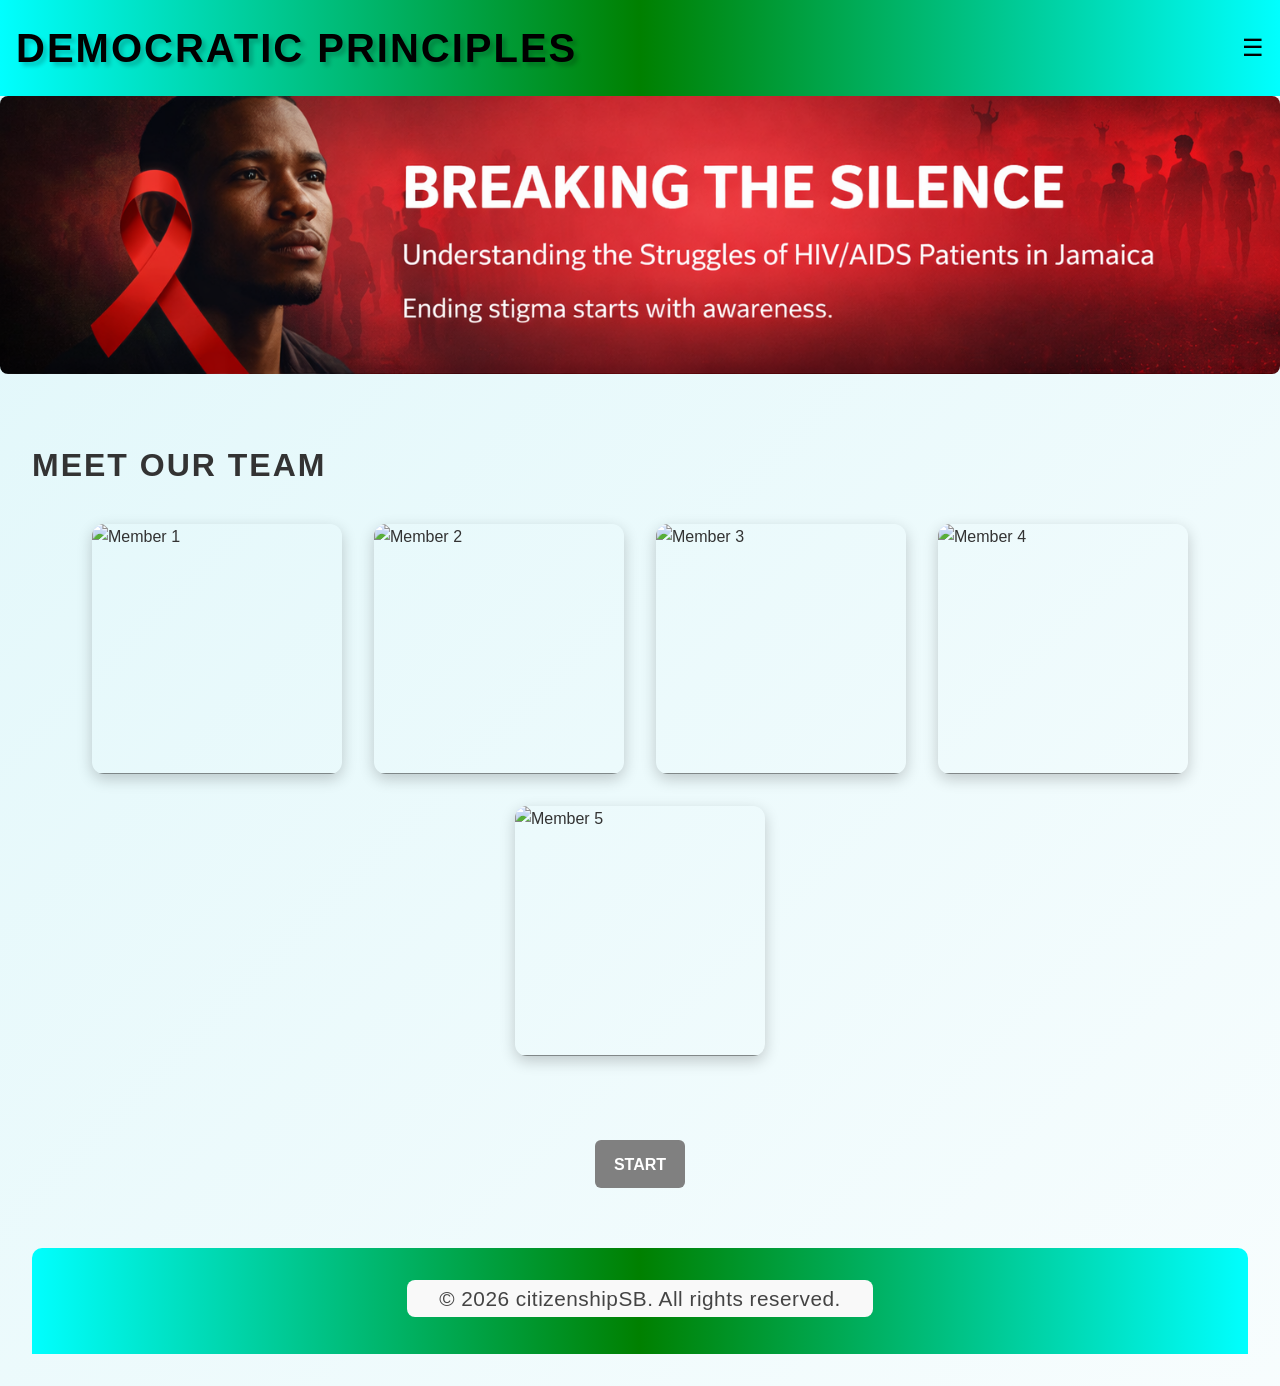
==== index.html @ 55d33f69 "Add files via upload" ====
<!DOCTYPE html>
<html lang="en">
<head>
  <meta charset="UTF-8">
  <meta name="viewport" content="width=device-width, initial-scale=1.0">
  <title>Cyan Pink Green Website</title>
  <link rel="stylesheet" href="style.css">
</head>
<body>
  <!-- Header -->
  <header>
    <h1>DEMOCRATIC PRINCIPLES</h1>
    <nav>
      <div class="hamburger" onclick="toggleMenu()">☰</div>
      <ul id="menu">
        <li><a href="index.html">Home</a></li>
        <li><a href="TASK1.HTML">Read</a></li>
        <li><a href="TASK5.HTML">Biblography</a></li>
      </ul>
    </nav>
  </header>

  <!-- Slideshow Banner -->
  <section class="slideshow">
    <div class="slides fade">
      <img src="banner1.png" alt="Cyan Banner">
    </div>
    <div class="slides fade">
      <img src="banner2.png" alt="Pink Banner">
    </div>
    <div class="slides fade">
      <img src="banner3.png" alt="Green Banner">
    </div>
  </section>

  <!-- Body Content -->
  <main>
    <article>
      <h2About US</h2>

<section class="team">
  <h2>Meet Our Team</h2>
  <div class="team-container">
    <!-- Member 1 -->
    <div class="member">
      <img src="member1.JPEG" alt="Member 1">
      <div class="overlay">
        <h3>Phillip Walker</h3>
        <p><strong>ID:</strong> CH23000439</p>

      </div>
    </div>

    <!-- Member 2 -->
    <div class="member">
      <img src="member5.JPEG" alt="Member 2">
      <div class="overlay">
        <h3>Anakay Richards</h3>
        <p><strong>ID:</strong> CH23000292</p>
         </div>
    </div>

    <!-- Member 3 -->
    <div class="member">
      <img src="member2.JPEG" alt="Member 3">
      <div class="overlay">
        <h3>Ajahni Muschette</h3>
        <p><strong>ID:</strong> CH23000254</p>
         </div>
    </div>

    <!-- Member 4 -->
    <div class="member">
      <img src="member4.JPEG" alt="Member 4">
      <div class="overlay">
        <h3>Riana Maxwell</h3>
        <p><strong>ID:</strong> CH23000022</p>
        
      </div>
    </div>

    <!-- Member 5 -->
    <div class="member">
      <img src="member3.JPEG" alt="Member 5">
      <div class="overlay">
        <h3>Elizabeth Johnson</h3>
        <p><strong>ID:</strong> Ch23000088</p>
      </div>
    </div>
  </div>
</section>
<br><br><br>
<div class="btn-center">
    <a href="TASK1.html" class="btn gray"><b>START</b></a>
  </div><br><br>
  <!-- Footer -->
  <footer>
    <p>&copy; 2026 citizenshipSB. All rights reserved.</p>
  </footer>


  <script src="Functions.js"></script>
</body>
</html>
---- style.css ----
/* Modern Background */
body {
  margin: 0;
  font-family: 'Segoe UI', Tahoma, Geneva, Verdana, sans-serif;
  line-height: 1.6;
  background: linear-gradient(135deg, #e0f7fa, #fff, #ffe0e0, #e0ffe0);
  background-size: 400% 400%;
  animation: gradientShift 15s ease infinite;
  color: #333;
}

/* Smooth gradient animation */
@keyframes gradientShift {
  0% { background-position: 0% 50%; }
  50% { background-position: 100% 50%; }
  100% { background-position: 0% 50%; }
}

/* Header */
header {
  background: linear-gradient(90deg, cyan, green, cyan);
  color: #000;
  padding: 1rem;
  display: flex;
  justify-content: space-between;
  align-items: center;
}

header h1 {
  margin: 0;
  font-size: 2.5rem;
  font-weight: 800;
  text-align: center;
  letter-spacing: 2px;
  text-transform: uppercase;
  text-shadow: 4px 4px 4px rgba(0,0,0,0.2);
}
/* Navigation */
nav {
  position: relative;
}

nav ul {
  list-style: none;
  display: none; /* Hidden by default */
  gap: 1rem;
  transition: transform 0.3s ease, opacity 0.3s ease;
}

nav ul li a {
  text-decoration: none;
  color: #000;
  font-weight: bold;
  position: relative;
}

nav ul li a::after {
  content: "";
  position: absolute;
  width: 0%;
  height: 2px;
  bottom: -3px;
  left: 0;
  background: red;
  transition: width 0.3s ease;
}

nav ul li a:hover::after {
  width: 100%;
}

/* Hamburger */
.hamburger {
  display: block;
  font-size: 1.5rem;
  cursor: pointer;
}

/* Show menu when active */
nav ul.active {
  display: flex;
  flex-direction: column;
  background: #fff;
  position: absolute;
  top: 60px;
  right: 10px;
  padding: 1rem;
  border-radius: 8px;
  box-shadow: 0 5px 15px rgba(0,0,0,0.2);
  transform: translateX(0);
  opacity: 1;
}

/* Slideshow */
.slideshow {
  position: relative;
  max-width: 100%;
  margin: auto;
  overflow: hidden;
}

.slides {
  display: none;
  animation: fade 1s ease-in-out;
}

.slides img {
  width: 100%;
  height: auto;
  border-radius: 8px;
}

@keyframes fade {
  from {opacity: 0.4;}
  to {opacity: 1;}
}

/* Article */
main {
  padding: 2rem;
}

.hover-img {
  width: 100%;
  max-width: 400px;
  border-radius: 8px;
  transition: transform 0.3s ease, box-shadow 0.3s ease;
}

.hover-img:hover {
  transform: scale(1.05);
  box-shadow: 0 5px 15px rgba(0,0,0,0.3);
}
/* Buttons container */
.buttons {
  display: flex;
  justify-content: space-between; /* spreads left, center, right */
  align-items: center;
  margin-top: 1rem;
}
.btn {
  display: inline-block; /* ensures anchors behave like buttons */
  text-decoration: none; /* removes underline */
}

/* Individual button wrappers */
.btn-left {
  flex: 1;
  display: flex;
  justify-content: flex-start;
}

.btn-center {
  flex: 1;
  display: flex;
  justify-content: center;
}

.btn-right {
  flex: 1;
  display: flex;
  justify-content: flex-end;
}

/* Button styles */
.btn {
  padding: 0.7rem 1.2rem;
  margin: 0.5rem;
  border: none;
  cursor: pointer;
  font-size: 1rem;
  border-radius: 6px;
  transition: transform 0.3s ease, background 0.3s ease, box-shadow 0.3s ease;
}

/* Colors */
.btn.cyan { background: cyan; }
.btn.gray { background: gray; color: #fff; }  /* changed from red to gray */
.btn.green { background: lightgreen; }

.btn:hover {
  transform: translateY(-3px);
  box-shadow: 0 4px 12px rgba(0,0,0,0.2);
  background: #000;
  color: #fff;
}
/* Footer */
footer {
  background: linear-gradient(90deg, cyan, green, cyan);
  color: #fff;
  text-align: center;
  padding: 1rem;
  border-top-left-radius: 10px;
  border-top-right-radius: 10px;
}

|||||||||||||||||||||||||||||
/* Team Section */
.team {
  padding: 3rem 2rem;
  text-align: center;
}

.team h2 {
  font-size: 2rem;
  margin-bottom: 2rem;
  font-weight: 700;
  text-transform: uppercase;
  letter-spacing: 2px;
}

.team-container {
  display: flex;
  flex-wrap: wrap;
  justify-content: center;
  gap: 2rem;
}

.member {
  position: relative;
  width: 250px;
  height: 250px;
  overflow: hidden;
  border-radius: 12px;
  box-shadow: 0 5px 15px rgba(0,0,0,0.2);
  cursor: pointer;
}

.member img {
  width: 100%;
  height: 100%;
  object-fit: cover;
  transition: transform 0.4s ease;
}

.member:hover img {
  transform: scale(1.1);
}

/* Overlay with details */
.overlay {
  position: absolute;
  bottom: 0;
  left: 0;
  right: 0;
  background: rgba(0,0,0,0.8);
  color: #fff;
  padding: 1rem;
  transform: translateY(100%);
  transition: transform 0.4s ease;
  text-align: left;
  font-size: 0.9rem;
}

.member:hover .overlay {
  transform: translateY(0);
}

.overlay h3 {
  margin-top: 0;
  color: cyan; /* Theme accent */
}

.overlay p strong {
  color: red; /* Theme accent */
}

||||||||||||||||||||||||||||||||
/* Article Button */
.article-button-container {
  display: flex;              /* Use flexbox for reliable centering */
  justify-content: center;    /* Center horizontally */
  margin: 2rem 0;
}

.article-btn {
  display: inline-block;
  background: red;
  color: #fff;
  font-size: 1.5rem;
  font-weight: bold;
  padding: 1rem 2.5rem;
  border-radius: 10px;
  text-decoration: none;
  transition: transform 0.3s ease, box-shadow 0.3s ease;
}

.article-btn:hover {
  transform: translateY(-4px);
  box-shadow: 0 6px 15px rgba(0,0,0,0.3);
  background: #b30000; /* darker red on hover */
}

/* Navigation */
nav {
  position: relative;
  z-index: 1000; /* ensures menu is above slideshow */
}

nav ul.active {
  display: flex;
  flex-direction: column;
  background: #fff;
  position: absolute;
  top: 60px;
  right: 10px;
  padding: 1rem;
  border-radius: 8px;
  box-shadow: 0 5px 15px rgba(0,0,0,0.2);
  transform: translateX(0);
  opacity: 1;
  z-index: 1000; /* keeps dropdown above banner */
}

.member-link {
  text-decoration: none;
  color: inherit;
}

.member-link .member {
  transition: transform 0.3s ease;
}

.member-link:hover .member {
  transform: scale(1.05);
}
.image-paragraph img {
  float: left;               /* Aligns image to the left */
  width: 30%;              /* Adjust size as needed */
  height: auto;
  margin: 0 1rem 1rem 0;     /* Space around the image */
  border-radius: 12px;       /* Rounded corners */
  box-shadow: 0 4px 12px rgba(0,0,0,0.2); /* Subtle shadow */
}

.image-paragraph p {
  font-size: 1.3rem;
  line-height: 1.6;
  text-align: justify;       /* Makes the text flow nicely */
}
p {
  font-size: 1.3rem;
  line-height: 1.8;          /* slightly tighter, easier to scan */
  text-align: center;        /* center feels more casual and welcoming */
  padding: 0 2rem;           /* less padding, keeps it balanced */
  font-family: "Trebuchet MS", "Segoe UI", sans-serif;
  color: #444;               /* softer than pure black */
  letter-spacing: 0.5px;     /* adds breathing room */
  background: #f9f9f9;       /* subtle background highlight */
  border-radius: 8px;
  display: inline-block;
  margin-top: 1rem;
}
///////////////////YOUTUBE
.video-link {
      text-align: center;
      margin-top: 40px;
      font-family: Arial, sans-serif;
    }
    .video-link img {
      width: 640px;   /* size it up */
      height: auto;
      cursor: pointer;
      border: 4px solid #333;
      border-radius: 8px;
      transition: transform 0.2s;
    }
    .video-link img:hover {
      transform: scale(1.05);
    }
    .video-link p {
      margin-top: 10px;
      font-size: 18px;
      font-weight: bold;
    }
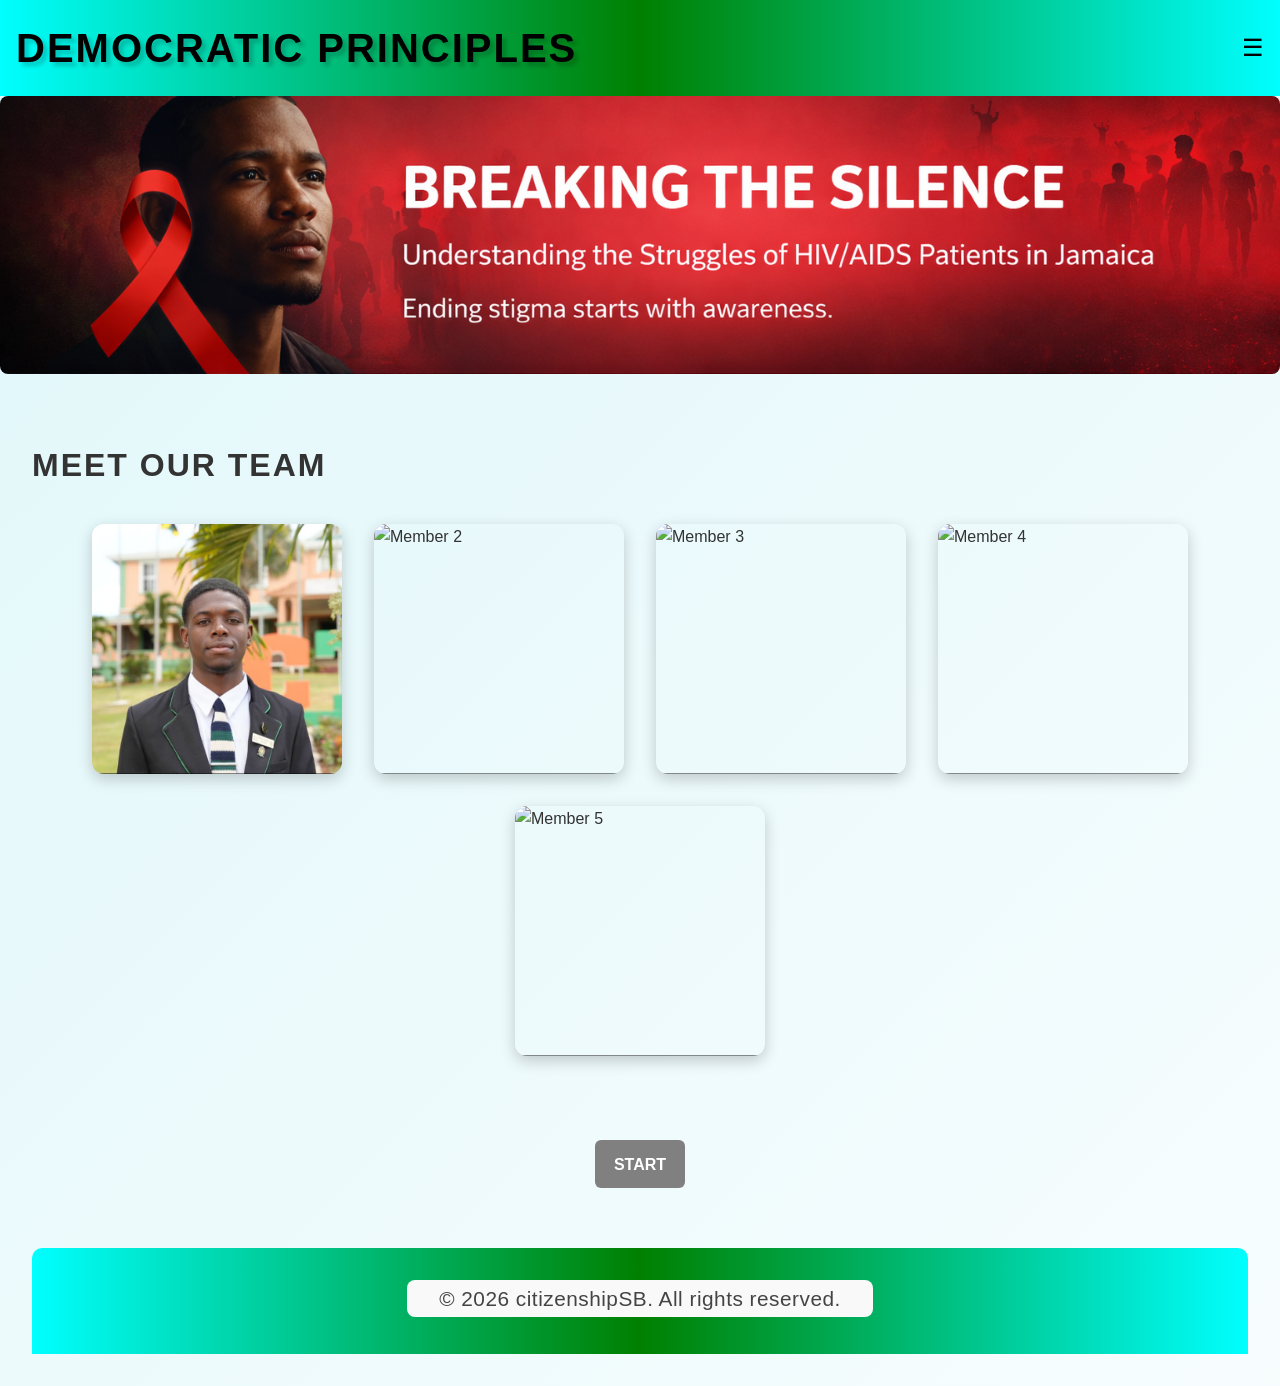
==== commit bb522c36: "Add files via upload" ====
--- a/index.html
+++ b/index.html
@@ -43,7 +43,7 @@
   <div class="team-container">
     <!-- Member 1 -->
     <div class="member">
-      <img src="member1.JPEG" alt="Member 1">
+      <img src="member1.jpeg" alt="Member 1">
       <div class="overlay">
         <h3>Phillip Walker</h3>
         <p><strong>ID:</strong> CH23000439</p>
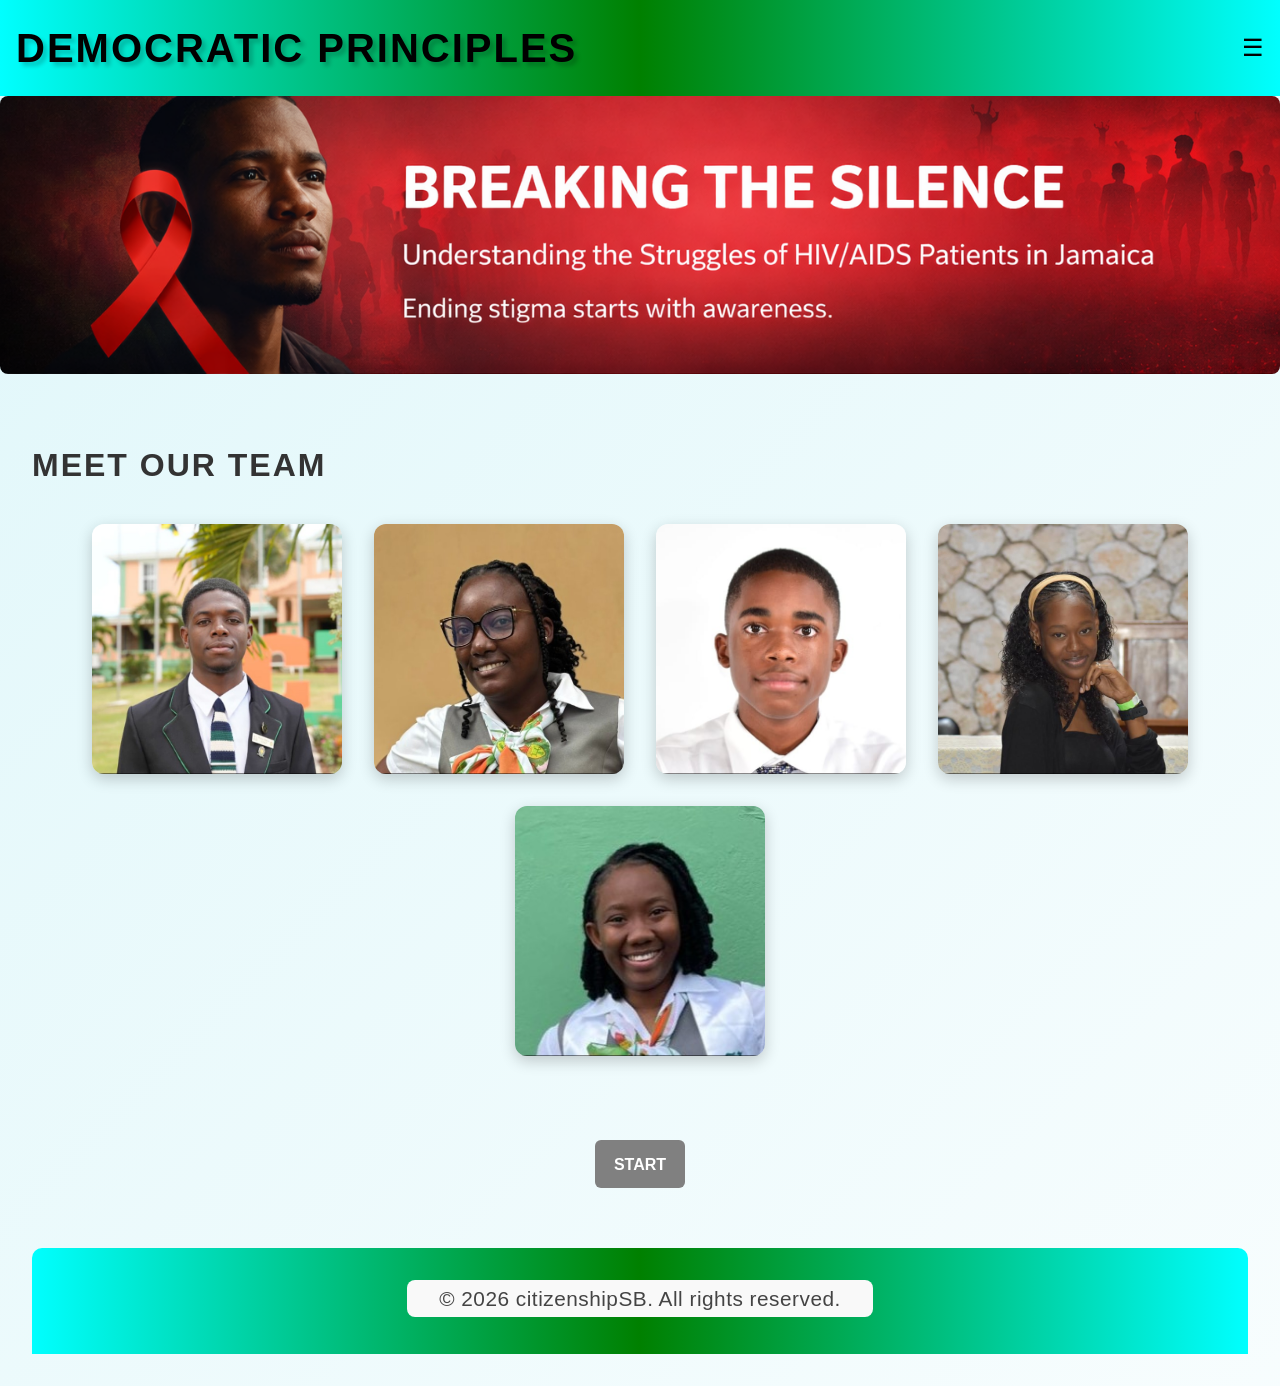
==== commit e278269a: "Add files via upload" ====
--- a/index.html
+++ b/index.html
@@ -53,7 +53,7 @@
 
     <!-- Member 2 -->
     <div class="member">
-      <img src="member5.JPEG" alt="Member 2">
+      <img src="member5.jpeg" alt="Member 2">
       <div class="overlay">
         <h3>Anakay Richards</h3>
         <p><strong>ID:</strong> CH23000292</p>
@@ -62,7 +62,7 @@
 
     <!-- Member 3 -->
     <div class="member">
-      <img src="member2.JPEG" alt="Member 3">
+      <img src="member2.jpeg" alt="Member 3">
       <div class="overlay">
         <h3>Ajahni Muschette</h3>
         <p><strong>ID:</strong> CH23000254</p>
@@ -71,7 +71,7 @@
 
     <!-- Member 4 -->
     <div class="member">
-      <img src="member4.JPEG" alt="Member 4">
+      <img src="member4.jpeg" alt="Member 4">
       <div class="overlay">
         <h3>Riana Maxwell</h3>
         <p><strong>ID:</strong> CH23000022</p>
@@ -81,7 +81,7 @@
 
     <!-- Member 5 -->
     <div class="member">
-      <img src="member3.JPEG" alt="Member 5">
+      <img src="member3.jpeg" alt="Member 5">
       <div class="overlay">
         <h3>Elizabeth Johnson</h3>
         <p><strong>ID:</strong> Ch23000088</p>
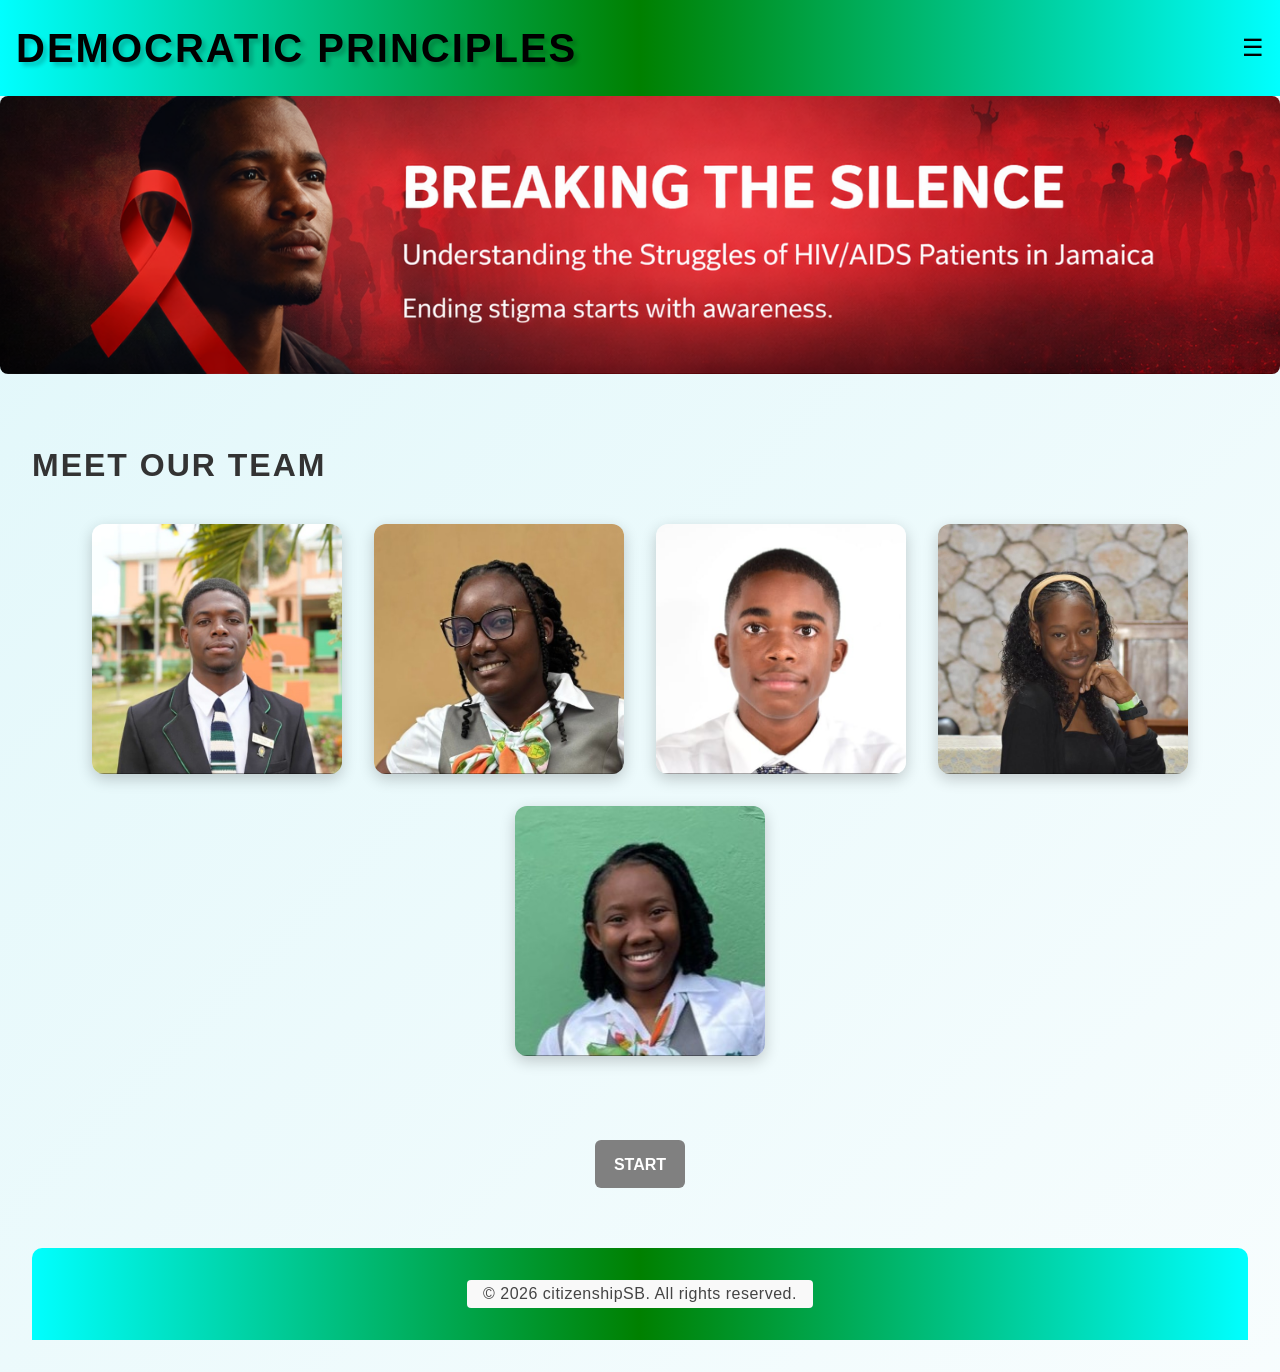
==== commit de493d2b: "Add files via upload" ====
--- a/index.html
+++ b/index.html
@@ -3,7 +3,7 @@
 <head>
   <meta charset="UTF-8">
   <meta name="viewport" content="width=device-width, initial-scale=1.0">
-  <title>Cyan Pink Green Website</title>
+  <title>Democratic Principles</title>
   <link rel="stylesheet" href="style.css">
 </head>
 <body>
@@ -15,7 +15,7 @@
       <ul id="menu">
         <li><a href="index.html">Home</a></li>
         <li><a href="TASK1.HTML">Read</a></li>
-        <li><a href="TASK5.HTML">Biblography</a></li>
+        <li><a href="TASK5.HTML">Bibliography</a></li>
       </ul>
     </nav>
   </header>
--- a/style.css
+++ b/style.css
@@ -341,26 +341,26 @@
   text-align: justify;       /* Makes the text flow nicely */
 }
 p {
-  font-size: 1.3rem;
+  font-size: 1rem;
   line-height: 1.8;          /* slightly tighter, easier to scan */
   text-align: center;        /* center feels more casual and welcoming */
-  padding: 0 2rem;           /* less padding, keeps it balanced */
+  padding: 0 1rem;           /* less padding, keeps it balanced */
   font-family: "Trebuchet MS", "Segoe UI", sans-serif;
   color: #444;               /* softer than pure black */
   letter-spacing: 0.5px;     /* adds breathing room */
   background: #f9f9f9;       /* subtle background highlight */
-  border-radius: 8px;
+  border-radius: 4px;
   display: inline-block;
   margin-top: 1rem;
 }
 ///////////////////YOUTUBE
 .video-link {
-      text-align: center;
+      text-align: right;
       margin-top: 40px;
       font-family: Arial, sans-serif;
     }
     .video-link img {
-      width: 640px;   /* size it up */
+      width: 40%;   /* size it up */
       height: auto;
       cursor: pointer;
       border: 4px solid #333;
